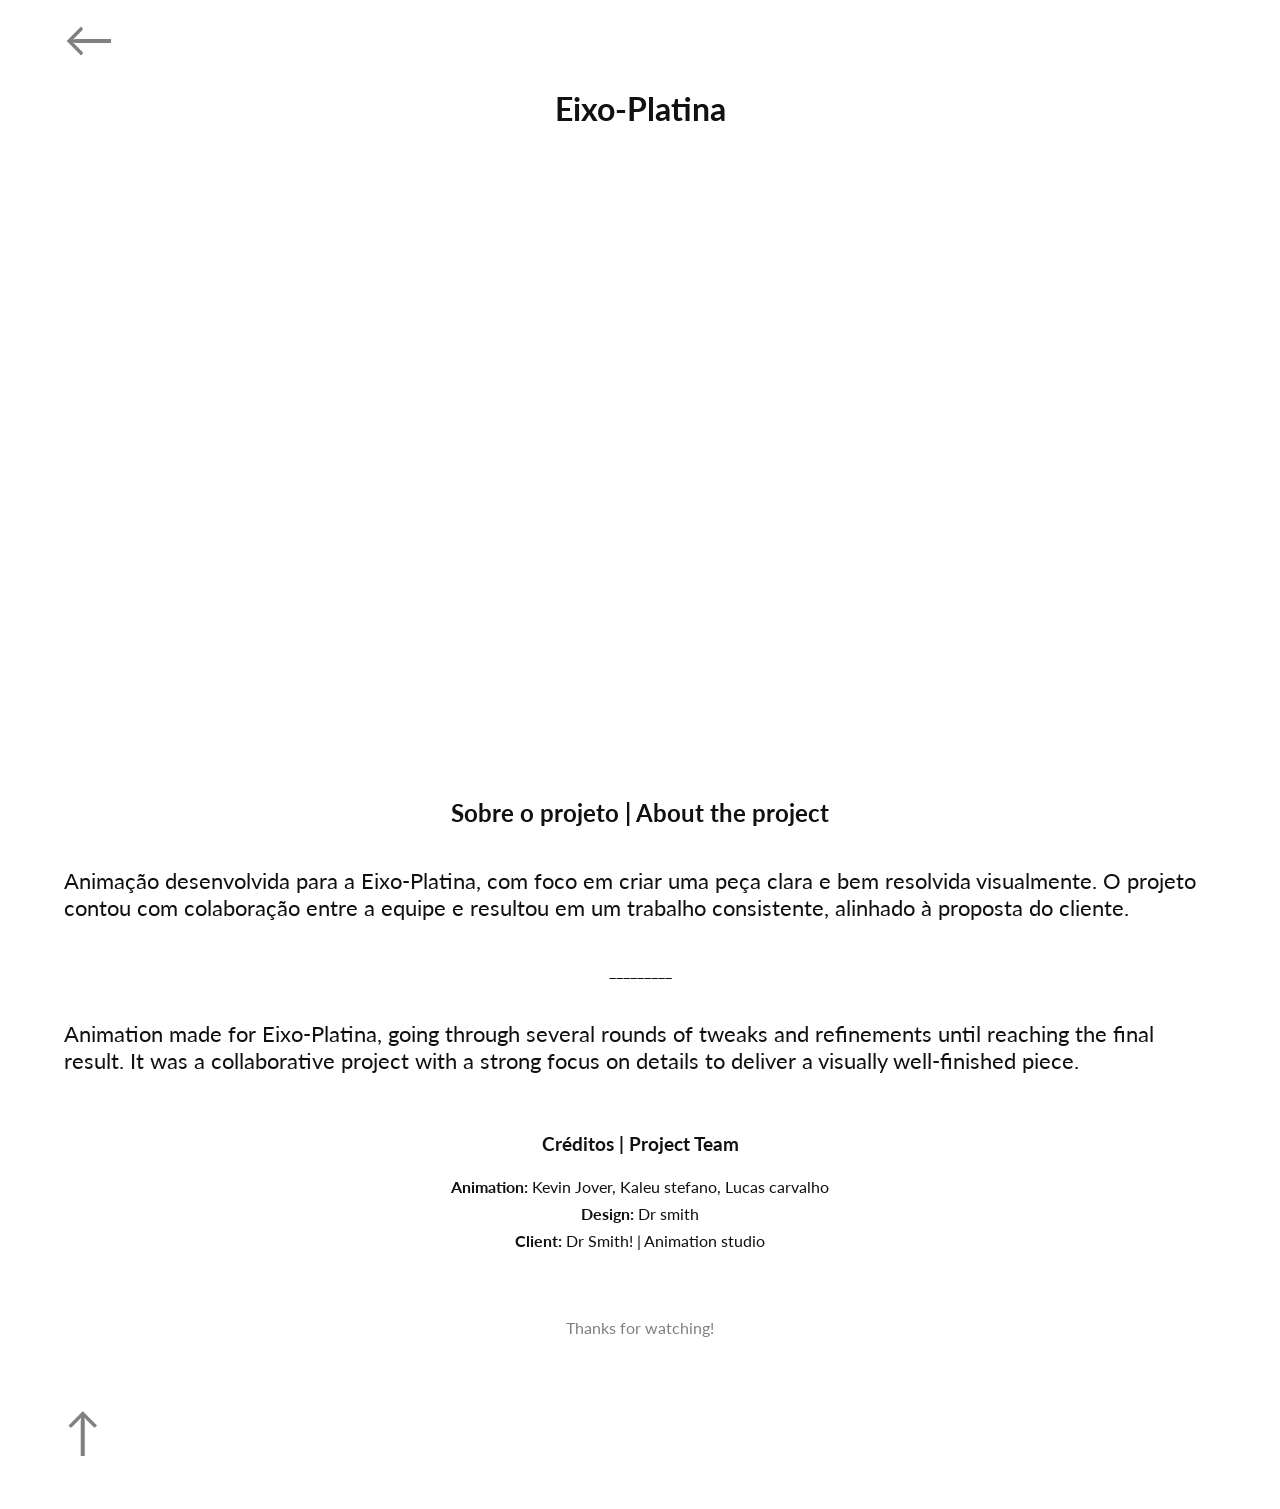
==== eixo-platina/index.html @ 6526e103 "url updates" ====
<!doctype html>

<html lang = "eng">
    <head>
        <meta name="viewport" content="width=device-width, initial-scale=1.0">
        <meta charset="UTF-8">    
        <link rel="preconnect" href="https://fonts.googleapis.com">
        <link rel="preconnect" href="https://fonts.gstatic.com" crossorigin>
        <link href="https://fonts.googleapis.com/css2?family=Inter:wght@400;500;600;700&display=swap" rel="stylesheet">
         <link rel="stylesheet" href="style.css">
      <script src="script.js"></script>
      <script>
        
function scrollToStart(){
  document.querySelector("#start").scrollIntoView({behavior:"smooth"});
}
      </script>
        <style>

        @import url('https://fonts.googleapis.com/css2?family=Lato:ital,wght@0,100;0,300;0,400;0,700;0,900;1,100;1,300;1,400;1,700;1,900&display=swap');

            *{
              font-family: "Lato" , sans-serif;
              color: #111;
            }
            .main{
              
              display: flex;
              flex-flow: column;
              justify-content: center;
              align-items: center;
              
            }
            a{
              text-decoration: none;
              color: black;
            }
            .proj1{
              display:flex;
              justify-content: center;
              align-items:center;
               width: 90vw;             
               max-width: 1200px;       
               
               aspect-ratio: 16 / 9;
               position: relative;
            }

            .proj1 iframe {

              width: 80%;
              height: 80%;
              border: 0;
              padding: 0;
              
            }
            p{
              width: 90vw;
              font-size: 22px;
              text-align: start;
              padding: 40px;
              margin: 0;
            }
            .dvShots{
              display: flex;
              flex-flow: column;
              align-items: center;
              align-content: center;
              width: 90vw;
            }
            .shots{
              display: flex;
              flex-flow: row;
              align-items: center;
            }
           .dvShots img{
              flex-basis: 200px;
              height: 100px;
            }
            .credits{
              display: flex;
              flex-flow: column;
              justify-content: center;
              align-items: center;
              
            }
            .credits p{
              text-align: center;
              padding: 4px;
              font-size: 16px;
              
            }
            .tks{
              color: grey;
              margin-top: 60px;
              margin-bottom: 60px;
            }
            .arrow{
              margin: 0;
              padding: 0;
              font-size: 50px;
            }
            .arrow a, #up{
              color:grey;
              width: 100vw;
              transition: 200ms ease;
            }
            .arrow a:hover, #up:hover{
              color: rgb(0, 0, 0);
            }
            .about{
              margin: 0;
            }
            #arrowUp{
              margin-bottom: 40px;
              cursor: pointer;
            }
             @media (max-width: 600px) {
              h1{
                font-size: 22px;
              }
              h2{
                font-size: 16px;
              }
              p{
                font-size: 12px;
              }
              .credits{
                width: 200px;
              }
        
            }
          </style>   
</head>

<body>
    <main class="main">
        <p class="arrow"><a href="/index.html">&larr;</a></p>
        <h1 id="start">Eixo-Platina</h1>
        <div class="proj1">
          
          <iframe
           src="https://player.vimeo.com/video/1150120395?badge=0&autopause=0"
    allow="autoplay; fullscreen; picture-in-picture"
    allowfullscreen
    title="Sicredi Conselheiros">
          </iframe>
        </div>

        <h2 class="about">Sobre o projeto | About the project</h2>

        <p>Animação desenvolvida para a Eixo-Platina, com foco em criar uma peça clara e bem resolvida visualmente. O projeto contou com colaboração entre a equipe e resultou em um trabalho consistente, alinhado à proposta do cliente.</p>

        <span>_________</span>

        <p>Animation made for Eixo-Platina, going through several rounds of tweaks and refinements until reaching the final result. It was a collaborative project with a strong focus on details to deliver a visually well-finished piece.</p>
    
      </div>

      <div class="credits">
        <h3><strong>Créditos | Project Team</strong></h3>
        <span><p><strong>Animation:</strong> Kevin Jover, Kaleu stefano, Lucas carvalho</p></span>
        <span><p><strong>Design:</strong> Dr smith</p></span>
        <span><p><strong>Client:</strong> Dr Smith! |  Animation studio</p></span>
        <p class="tks">Thanks for watching!</p>
      </div>

      <p class="arrow" onclick="scrollToStart()" id="arrowUp"><a>&uarr;</a></p>      
</main>

      
</body>
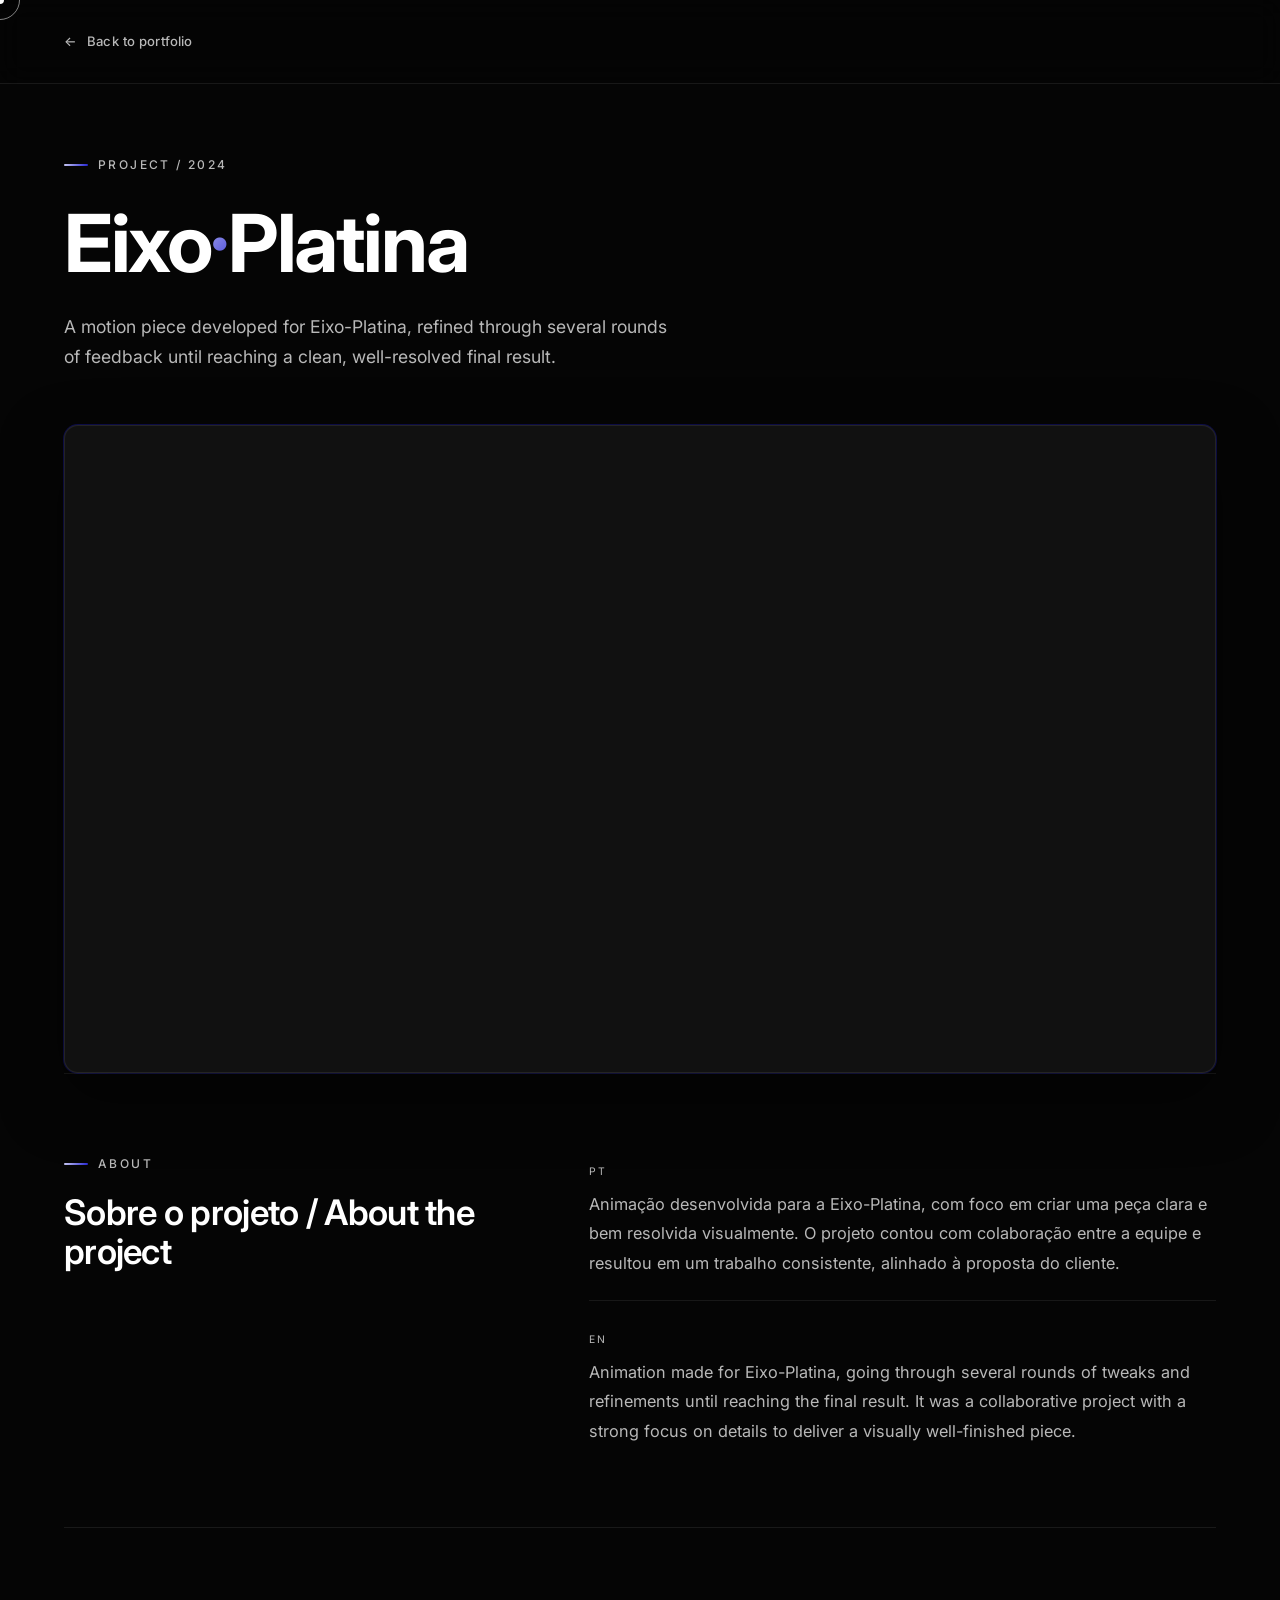
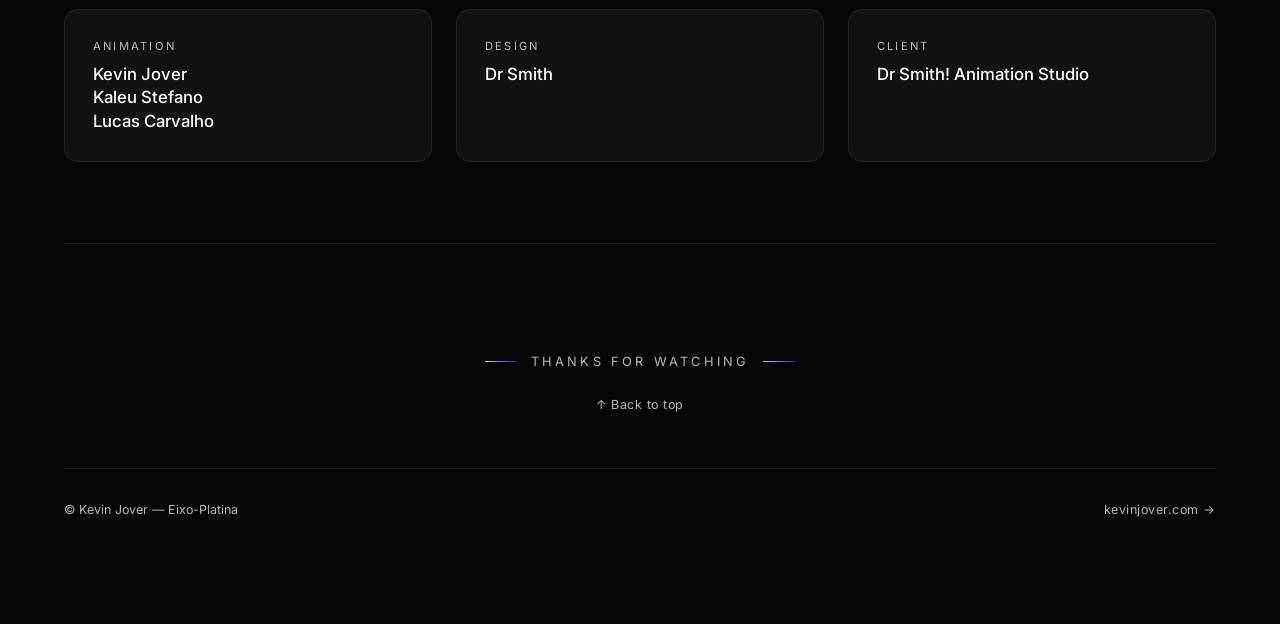
==== commit cdfc28c6: "eixo style" ====
--- a/eixo-platina/index.html
+++ b/eixo-platina/index.html
@@ -1,179 +1,401 @@
-
-
- 
- 
- <!doctype html>
-
-<html lang = "eng">
-    <head>
-        <meta name="viewport" content="width=device-width, initial-scale=1.0">
-        <meta charset="UTF-8">    
-        <link rel="preconnect" href="https://fonts.googleapis.com">
-        <link rel="preconnect" href="https://fonts.gstatic.com" crossorigin>
-        <link href="https://fonts.googleapis.com/css2?family=Inter:wght@400;500;600;700&display=swap" rel="stylesheet">
-         <link rel="stylesheet" href="style.css">
-      <script src="script.js"></script>
-      <script>
-        
-function scrollToStart(){
-  document.querySelector("#start").scrollIntoView({behavior:"smooth"});
-}
-      </script>
-        <style>
-
-        @import url('https://fonts.googleapis.com/css2?family=Lato:ital,wght@0,100;0,300;0,400;0,700;0,900;1,100;1,300;1,400;1,700;1,900&display=swap');
-
-            *{
-              font-family: "Lato" , sans-serif;
-              color: #111;
-            }
-            .main{
-              
-              display: flex;
-              flex-flow: column;
-              justify-content: center;
-              align-items: center;
-              
-            }
-            a{
-              text-decoration: none;
-              color: black;
-            }
-            .proj1{
-              display:flex;
-              justify-content: center;
-              align-items:center;
-               width: 90vw;             
-               max-width: 1200px;       
-               
-               aspect-ratio: 16 / 9;
-               position: relative;
-            }
-
-            .proj1 iframe {
-
-              width: 80%;
-              height: 80%;
-              border: 0;
-              padding: 0;
-              
-            }
-            p{
-              width: 90vw;
-              font-size: 22px;
-              text-align: start;
-              padding: 40px;
-              margin: 0;
-            }
-            .dvShots{
-              display: flex;
-              flex-flow: column;
-              align-items: center;
-              align-content: center;
-              width: 90vw;
-            }
-            .shots{
-              display: flex;
-              flex-flow: row;
-              align-items: center;
-            }
-           .dvShots img{
-              flex-basis: 200px;
-              height: 100px;
-            }
-            .credits{
-              display: flex;
-              flex-flow: column;
-              justify-content: center;
-              align-items: center;
-              
-            }
-            .credits p{
-              text-align: center;
-              padding: 4px;
-              font-size: 16px;
-              
-            }
-            .tks{
-              color: grey;
-              margin-top: 60px;
-              margin-bottom: 60px;
-            }
-            .arrow{
-              margin: 0;
-              padding: 0;
-              font-size: 50px;
-            }
-            .arrow a, #up{
-              color:grey;
-              width: 100vw;
-              transition: 200ms ease;
-            }
-            .arrow a:hover, #up:hover{
-              color: rgb(0, 0, 0);
-            }
-            .about{
-              margin: 0;
-            }
-            #arrowUp{
-              margin-bottom: 40px;
-              cursor: pointer;
-            }
-             @media (max-width: 600px) {
-              h1{
-                font-size: 22px;
-              }
-              h2{
-                font-size: 16px;
-              }
-              p{
-                font-size: 12px;
-              }
-              .credits{
-                width: 200px;
-              }
-        
-            }
-          </style>   
+<!doctype html>
+<html lang="en">
+<head>
+  <meta name="viewport" content="width=device-width, initial-scale=1.0">
+  <meta charset="UTF-8">
+  <title>Eixo-Platina — Kevin Jover</title>
+  <link rel="preconnect" href="https://fonts.googleapis.com">
+  <link rel="preconnect" href="https://fonts.gstatic.com" crossorigin>
+  <link href="https://fonts.googleapis.com/css2?family=Inter:wght@400;500;600;700&display=swap" rel="stylesheet">
+  <link rel="stylesheet" href="../style.css">
+  <style>
+    /* ============================================================
+       EIXO-PLATINA — project page
+       Reuses main site tokens/components for visual cohesion
+       ============================================================ */
+
+    .project-page {
+      padding-top: var(--nav-h);
+      padding-bottom: clamp(60px, 8vh, 100px);
+    }
+
+    /* Hide native cursor on this page (custom cursor replaces it) */
+    body {
+      cursor: none;
+    }
+
+    /* Top bar: back link + project index */
+    .project-top {
+      position: fixed;
+      top: 0;
+      left: 0;
+      width: 100%;
+      z-index: 150;
+      height: var(--nav-h);
+      display: flex;
+      align-items: center;
+      backdrop-filter: blur(14px) saturate(140%);
+      -webkit-backdrop-filter: blur(14px) saturate(140%);
+      background: rgba(5, 5, 5, 0.55);
+      border-bottom: 1px solid var(--border);
+    }
+
+    .project-top-inner {
+      width: 100%;
+      max-width: var(--container);
+      margin: 0 auto;
+      padding-inline: var(--gutter);
+      display: flex;
+      align-items: center;
+      justify-content: space-between;
+      gap: 24px;
+    }
+
+    .back-link {
+      display: inline-flex;
+      align-items: center;
+      gap: 10px;
+      font-size: 0.82rem;
+      font-weight: 500;
+      letter-spacing: 0.01em;
+      color: var(--text-muted);
+      transition: color var(--dur-fast) var(--ease-out), gap var(--dur-fast) var(--ease-out);
+    }
+
+    .back-link .arrow {
+      display: inline-block;
+      transition: transform var(--dur-med) var(--ease-out);
+    }
+
+    .back-link:hover {
+      color: var(--text);
+    }
+
+    .back-link:hover .arrow {
+      transform: translateX(-4px);
+    }
+
+    /* Hero */
+    .project-hero {
+      padding-top: clamp(48px, 8vh, 96px);
+      padding-bottom: clamp(40px, 6vh, 72px);
+      display: flex;
+      flex-direction: column;
+      gap: 28px;
+    }
+
+    .project-title {
+      font-size: clamp(2.6rem, 7vw, 5rem);
+      font-weight: 700;
+      letter-spacing: -0.03em;
+      line-height: 1.02;
+      max-width: 900px;
+    }
+
+    .project-title em {
+      font-style: normal;
+      background: var(--accent-gradient);
+      -webkit-background-clip: text;
+      background-clip: text;
+      color: transparent;
+    }
+
+    .project-lead {
+      max-width: 620px;
+      color: var(--text-muted);
+      font-size: clamp(0.95rem, 1.4vw, 1.1rem);
+      line-height: 1.7;
+    }
+
+    /* Video */
+    .project-video {
+      position: relative;
+      width: 100%;
+      aspect-ratio: 16 / 9;
+      border-radius: 14px;
+      overflow: hidden;
+      background: var(--surface);
+      border: 1px solid var(--border);
+      box-shadow: 0 24px 60px rgba(0, 0, 0, 0.5), 0 0 0 1px var(--accent-glow);
+    }
+
+    .project-video iframe {
+      position: absolute;
+      inset: 0;
+      width: 100%;
+      height: 100%;
+      border: 0;
+    }
+
+    /* Two-column body */
+    .project-body {
+      display: grid;
+      grid-template-columns: 1fr 1.4fr;
+      gap: clamp(40px, 6vw, 96px);
+      align-items: start;
+      padding: clamp(60px, 9vh, 110px) 0;
+      border-top: 1px solid var(--border);
+    }
+
+    .project-aside {
+      display: flex;
+      flex-direction: column;
+      gap: 14px;
+      position: sticky;
+      top: calc(var(--nav-h) + 32px);
+    }
+
+    .project-aside .eyebrow {
+      margin-bottom: 6px;
+    }
+
+    .project-aside h2 {
+      font-size: clamp(1.6rem, 3vw, 2.2rem);
+      font-weight: 600;
+      letter-spacing: -0.02em;
+      line-height: 1.1;
+    }
+
+    .project-content {
+      display: flex;
+      flex-direction: column;
+      gap: 22px;
+      color: var(--text-muted);
+      font-size: 1.02rem;
+      line-height: 1.8;
+      max-width: 680px;
+    }
+
+    .project-content p {
+      margin: 0;
+    }
+
+    .lang-block + .lang-block {
+      padding-top: 22px;
+      border-top: 1px solid var(--border);
+    }
+
+    .lang-tag {
+      display: inline-block;
+      font-size: 0.65rem;
+      letter-spacing: 0.2em;
+      text-transform: uppercase;
+      color: var(--text-muted);
+      margin-bottom: 8px;
+    }
+
+    /* Credits */
+    .project-credits {
+      display: grid;
+      grid-template-columns: repeat(3, 1fr);
+      gap: 24px;
+      padding: clamp(60px, 9vh, 110px) 0;
+      border-top: 1px solid var(--border);
+    }
+
+    .credit-card {
+      display: flex;
+      flex-direction: column;
+      gap: 8px;
+      padding: 28px;
+      border: 1px solid var(--border);
+      border-radius: 14px;
+      background: var(--surface);
+      transition: border-color var(--dur-med) var(--ease-out), transform var(--dur-med) var(--ease-out);
+    }
+
+    .credit-card:hover {
+      border-color: var(--border-strong);
+      transform: translateY(-2px);
+    }
+
+    .credit-label {
+      font-size: 0.7rem;
+      letter-spacing: 0.2em;
+      text-transform: uppercase;
+      color: var(--text-muted);
+    }
+
+    .credit-value {
+      font-size: 1.05rem;
+      font-weight: 500;
+      color: var(--text);
+      line-height: 1.4;
+    }
+
+    /* Thanks / footer */
+    .project-thanks {
+      display: flex;
+      flex-direction: column;
+      align-items: center;
+      gap: 24px;
+      padding: clamp(80px, 12vh, 140px) 0 0;
+      border-top: 1px solid var(--border);
+      text-align: center;
+    }
+
+    .thanks-mark {
+      display: inline-flex;
+      align-items: center;
+      gap: 14px;
+      font-size: 0.8rem;
+      letter-spacing: 0.25em;
+      text-transform: uppercase;
+      color: var(--text-muted);
+    }
+
+    .thanks-mark::before,
+    .thanks-mark::after {
+      content: '';
+      width: 32px;
+      height: 1px;
+      background: var(--accent-gradient);
+    }
+
+    .project-footer {
+      display: flex;
+      align-items: center;
+      justify-content: space-between;
+      flex-wrap: wrap;
+      gap: 16px;
+      padding: 32px 0;
+      margin-top: clamp(40px, 6vh, 64px);
+      border-top: 1px solid var(--border);
+      font-size: 0.78rem;
+      color: var(--text-muted);
+    }
+
+    .scroll-top {
+      display: inline-flex;
+      align-items: center;
+      gap: 8px;
+      color: var(--text-muted);
+      font-size: 0.78rem;
+      letter-spacing: 0.04em;
+      transition: color var(--dur-fast) var(--ease-out), transform var(--dur-fast) var(--ease-out);
+    }
+
+    .scroll-top:hover {
+      color: var(--text);
+      transform: translateY(-2px);
+    }
+
+    /* Responsive */
+    @media (max-width: 900px) {
+      .project-body {
+        grid-template-columns: 1fr;
+        gap: 32px;
+      }
+
+      .project-aside {
+        position: static;
+      }
+
+      .project-credits {
+        grid-template-columns: 1fr;
+      }
+    }
+  </style>
 </head>
-
 <body>
-    <main class="main">
-        <p class="arrow"><a href="/index.html">&larr;</a></p>
-        <h1 id="start">Eixo-Platina</h1>
-        <div class="proj1">
-          
-          <iframe
-           src="https://player.vimeo.com/video/1150120395?badge=0&autopause=0"
-    allow="autoplay; fullscreen; picture-in-picture"
-    allowfullscreen
-    title="Sicredi Conselheiros">
-          </iframe>
+  <!-- Top bar -->
+  <header class="project-top">
+    <div class="project-top-inner">
+      <a class="back-link" href="https://kevinjover.com">
+        <span class="arrow">&larr;</span>
+        <span>Back to portfolio</span>
+      </a>
+    </div>
+  </header>
+
+  <main class="container project-page">
+    <!-- Hero -->
+    <section class="project-hero reveal">
+      <span class="eyebrow">Project / 2024</span>
+      <h1 class="project-title">Eixo<em>·</em>Platina</h1>
+      <p class="project-lead">A motion piece developed for Eixo-Platina, refined through several rounds of feedback until reaching a clean, well-resolved final result.</p>
+    </section>
+
+    <!-- Video -->
+    <div class="project-video reveal">
+      <iframe
+        src="https://player.vimeo.com/video/1150120395?badge=0&autopause=0"
+        allow="autoplay; fullscreen; picture-in-picture"
+        allowfullscreen
+        title="Eixo-Platina">
+      </iframe>
+    </div>
+
+    <!-- Body -->
+    <section class="project-body">
+      <aside class="project-aside reveal">
+        <span class="eyebrow">About</span>
+        <h2>Sobre o projeto / About the project</h2>
+      </aside>
+
+      <div class="project-content reveal">
+        <div class="lang-block">
+          <span class="lang-tag">PT</span>
+          <p>Animação desenvolvida para a Eixo-Platina, com foco em criar uma peça clara e bem resolvida visualmente. O projeto contou com colaboração entre a equipe e resultou em um trabalho consistente, alinhado à proposta do cliente.</p>
         </div>
-
-        <h2 class="about">Sobre o projeto | About the project</h2>
-
-        <p>Animação desenvolvida para a Eixo-Platina, com foco em criar uma peça clara e bem resolvida visualmente. O projeto contou com colaboração entre a equipe e resultou em um trabalho consistente, alinhado à proposta do cliente.</p>
-
-        <span>_________</span>
-
-        <p>Animation made for Eixo-Platina, going through several rounds of tweaks and refinements until reaching the final result. It was a collaborative project with a strong focus on details to deliver a visually well-finished piece.</p>
-    
+        <div class="lang-block">
+          <span class="lang-tag">EN</span>
+          <p>Animation made for Eixo-Platina, going through several rounds of tweaks and refinements until reaching the final result. It was a collaborative project with a strong focus on details to deliver a visually well-finished piece.</p>
+        </div>
       </div>
-
-      <div class="credits">
-        <h3><strong>Créditos | Project Team</strong></h3>
-        <span><p><strong>Animation:</strong> Kevin Jover, Kaleu stefano, Lucas carvalho</p></span>
-        <span><p><strong>Design:</strong> Dr smith</p></span>
-        <span><p><strong>Client:</strong> Dr Smith! |  Animation studio</p></span>
-        <p class="tks">Thanks for watching!</p>
+    </section>
+
+    <!-- Credits -->
+    <section class="project-credits">
+      <div class="credit-card reveal">
+        <span class="credit-label">Animation</span>
+        <span class="credit-value">Kevin Jover<br>Kaleu Stefano<br>Lucas Carvalho</span>
       </div>
-
-      <p class="arrow" onclick="scrollToStart()" id="arrowUp"><a>&uarr;</a></p>      
-</main>
-
-      
+      <div class="credit-card reveal">
+        <span class="credit-label">Design</span>
+        <span class="credit-value">Dr Smith</span>
+      </div>
+      <div class="credit-card reveal">
+        <span class="credit-label">Client</span>
+        <span class="credit-value">Dr Smith! Animation Studio</span>
+      </div>
+    </section>
+
+    <!-- Thanks -->
+    <section class="project-thanks reveal">
+      <span class="thanks-mark">Thanks for watching</span>
+      <a class="scroll-top" onclick="scrollToStart()">&uarr; Back to top</a>
+    </section>
+
+    <div class="project-footer">
+      <span>&copy; Kevin Jover — Eixo-Platina</span>
+      <a class="scroll-top" href="https://kevinjover.com">kevinjover.com &rarr;</a>
+    </div>
+  </main>
+
+  <!-- Custom cursor (matches main site) -->
+  <div class="cursor" id="cursor"></div>
+  <div class="cursor-ring" id="cursorRing"></div>
+
+  <script src="../script.js"></script>
+  <script>
+    function scrollToStart() {
+      window.scrollTo({ top: 0, behavior: 'smooth' });
+    }
+
+    // Reveal on scroll (matches main site pattern)
+    const io = new IntersectionObserver(
+      (entries) => {
+        entries.forEach((e) => {
+          if (e.isIntersecting) {
+            e.target.classList.add('is-visible');
+            io.unobserve(e.target);
+          }
+        });
+      },
+      { threshold: 0.12, rootMargin: '0px 0px -40px 0px' }
+    );
+    document.querySelectorAll('.reveal').forEach((el) => io.observe(el));
+  </script>
 </body>
-
-
-
+</html>
--- a/style.css
+++ b/style.css
@@ -0,0 +1,1229 @@
+/* =====================================================================
+   KEVIN JOVER — MOTION & VIDEO EDITOR PORTFOLIO
+   Premium cinematic redesign
+   Table of contents:
+   1.  Reset & tokens
+   2.  Global / base
+   3.  Utility
+   4.  Preloader
+   5.  Custom cursor
+   6.  Scroll progress
+   7.  Noise overlay
+   8.  Navigation
+   9.  Hero
+   10. Reel modal
+   11. Marquee
+   12. Featured projects
+   13. Contact
+   14. Footer
+   15. Reveal animations
+   16. Responsive
+===================================================================== */
+
+/* =====================================================================
+   1. RESET & TOKENS
+===================================================================== */
+:root {
+  --bg: #050505;
+  --surface: #111111;
+  --surface-2: #161616;
+  --text: #ffffff;
+  --text-muted: #b8b8b8;
+  --border: rgba(255, 255, 255, 0.08);
+  --border-strong: rgba(255, 255, 255, 0.16);
+
+  --accent-start: #ccccf3;
+  --accent-end: #2121d1;
+  --accent-gradient: linear-gradient(135deg, var(--accent-start), var(--accent-end));
+  --accent-glow: rgba(33, 33, 209, 0.35);
+
+  --font-display: 'Inter', -apple-system, BlinkMacSystemFont, sans-serif;
+  --font-body: 'Inter', -apple-system, BlinkMacSystemFont, sans-serif;
+
+  --ease-out: cubic-bezier(0.16, 1, 0.3, 1);
+  --ease-in-out: cubic-bezier(0.65, 0, 0.35, 1);
+  --dur-fast: 250ms;
+  --dur-med: 500ms;
+  --dur-slow: 900ms;
+
+  --container: 1400px;
+  --gutter: clamp(20px, 5vw, 64px);
+
+  --nav-h: 84px;
+}
+
+*,
+*::before,
+*::after {
+  box-sizing: border-box;
+  margin: 0;
+  padding: 0;
+}
+
+html {
+  scroll-behavior: smooth;
+  -webkit-font-smoothing: antialiased;
+  -moz-osx-font-smoothing: grayscale;
+}
+
+@media (prefers-reduced-motion: reduce) {
+  html {
+    scroll-behavior: auto;
+  }
+  *,
+  *::before,
+  *::after {
+    animation-duration: 0.001ms !important;
+    animation-iteration-count: 1 !important;
+    transition-duration: 0.001ms !important;
+    scroll-behavior: auto !important;
+  }
+}
+
+body {
+  background: var(--bg);
+  color: var(--text);
+  font-family: var(--font-body);
+  line-height: 1.5;
+  overflow-x: hidden;
+  cursor: none;
+}
+
+@media (hover: none) and (pointer: coarse) {
+  body {
+    cursor: auto;
+  }
+}
+
+img {
+  max-width: 100%;
+  display: block;
+}
+
+a {
+  color: inherit;
+  text-decoration: none;
+}
+
+button {
+  font-family: inherit;
+  cursor: pointer;
+  border: none;
+  background: none;
+  color: inherit;
+}
+
+::selection {
+  background: #ffffff;
+  color: #000000;
+}
+
+/* =====================================================================
+   2. GLOBAL / BASE
+===================================================================== */
+.container {
+  width: 100%;
+  max-width: var(--container);
+  margin: 0 auto;
+  padding-inline: var(--gutter);
+}
+
+.eyebrow {
+  display: inline-flex;
+  align-items: center;
+  gap: 10px;
+  font-size: 0.75rem;
+  letter-spacing: 0.2em;
+  text-transform: uppercase;
+  color: var(--text-muted);
+  font-weight: 500;
+}
+
+.eyebrow::before {
+  content: '';
+  width: 24px;
+  height: 2px;
+  background: var(--accent-gradient);
+  display: inline-block;
+  border-radius: 2px;
+}
+
+.section-heading {
+  font-size: clamp(2.4rem, 6vw, 4.5rem);
+  font-weight: 600;
+  letter-spacing: -0.03em;
+  line-height: 1.02;
+}
+
+/* Animated underline link, reused across the page */
+.link-underline {
+  position: relative;
+  display: inline-block;
+}
+
+.link-underline::after {
+  content: '';
+  position: absolute;
+  left: 0;
+  bottom: -2px;
+  width: 100%;
+  height: 1px;
+  background: currentColor;
+  transform: scaleX(0);
+  transform-origin: right;
+  transition: transform var(--dur-med) var(--ease-out);
+}
+
+.link-underline:hover::after {
+  transform: scaleX(1);
+  transform-origin: left;
+}
+
+/* Primary elegant button */
+.btn {
+  position: relative;
+  display: inline-flex;
+  align-items: center;
+  justify-content: center;
+  gap: 10px;
+  height: 56px;
+  padding: 0 34px;
+  border: 1px solid var(--border-strong);
+  border-radius: 100px;
+  background: transparent;
+  color: var(--text);
+  font-size: 0.85rem;
+  font-weight: 500;
+  letter-spacing: 0.02em;
+  overflow: hidden;
+  isolation: isolate;
+  transition: color var(--dur-med) var(--ease-out), border-color var(--dur-med) var(--ease-out);
+}
+
+.btn::before {
+  content: '';
+  position: absolute;
+  inset: 0;
+  background: #ffffff;
+  border-radius: inherit;
+  transform: translateY(101%);
+  transition: transform var(--dur-med) var(--ease-out);
+  z-index: -1;
+}
+
+.btn:hover {
+  color: #000000;
+  border-color: #ffffff;
+}
+
+.btn:hover::before {
+  transform: translateY(0);
+}
+
+.btn-ghost {
+  height: 46px;
+  padding: 0 26px;
+  font-size: 0.78rem;
+}
+
+/* =====================================================================
+   3. UTILITY
+===================================================================== */
+.visually-hidden {
+  position: absolute !important;
+  width: 1px;
+  height: 1px;
+  overflow: hidden;
+  clip: rect(0 0 0 0);
+  white-space: nowrap;
+}
+
+/* =====================================================================
+   4. PRELOADER
+===================================================================== */
+.preloader {
+  position: fixed;
+  inset: 0;
+  z-index: 300;
+  background: var(--bg);
+  display: flex;
+  flex-direction: column;
+  align-items: center;
+  justify-content: center;
+  gap: 24px;
+  transition: opacity var(--dur-slow) var(--ease-in-out), visibility var(--dur-slow);
+}
+
+.preloader.is-hidden {
+  opacity: 0;
+  visibility: hidden;
+  pointer-events: none;
+}
+
+.preloader-logo-canvas {
+  width: 96px;
+  height: 96px;
+  opacity: 0;
+  animation: fade-up 0.8s var(--ease-out) forwards 0.1s;
+}
+
+.preloader-name {
+  font-size: clamp(1.4rem, 4vw, 2rem);
+  font-weight: 600;
+  letter-spacing: -0.02em;
+  overflow: hidden;
+}
+
+.preloader-name span {
+  display: inline-block;
+  transform: translateY(110%);
+  animation: preloader-letter 0.7s var(--ease-out) forwards;
+}
+
+@keyframes preloader-letter {
+  to {
+    transform: translateY(0);
+  }
+}
+
+.preloader-bar {
+  width: 220px;
+  height: 1px;
+  background: var(--border);
+  position: relative;
+  overflow: hidden;
+}
+
+.preloader-bar::after {
+  content: '';
+  position: absolute;
+  inset: 0;
+  background: var(--accent-gradient);
+  transform: scaleX(0);
+  transform-origin: left;
+  animation: preloader-fill 1.4s var(--ease-in-out) forwards 0.2s;
+}
+
+@keyframes preloader-fill {
+  to {
+    transform: scaleX(1);
+  }
+}
+
+/* =====================================================================
+   5. CUSTOM CURSOR
+===================================================================== */
+.cursor {
+  position: fixed;
+  top: 0;
+  left: 0;
+  width: 8px;
+  height: 8px;
+  border-radius: 50%;
+  background: #ffffff;
+  pointer-events: none;
+  z-index: 250;
+  transform: translate(-50%, -50%);
+  transition: width var(--dur-fast) var(--ease-out), height var(--dur-fast) var(--ease-out),
+    opacity var(--dur-fast) var(--ease-out);
+  mix-blend-mode: difference;
+  will-change: transform;
+}
+
+.cursor-ring {
+  position: fixed;
+  top: 0;
+  left: 0;
+  width: 40px;
+  height: 40px;
+  border: 1px solid rgba(255, 255, 255, 0.5);
+  border-radius: 50%;
+  pointer-events: none;
+  z-index: 249;
+  transform: translate(-50%, -50%);
+  transition: width var(--dur-med) var(--ease-out), height var(--dur-med) var(--ease-out),
+    border-color var(--dur-med) var(--ease-out), opacity var(--dur-fast) ease;
+  will-change: transform;
+}
+
+.cursor.is-hover {
+  width: 0;
+  height: 0;
+}
+
+.cursor-ring.is-hover {
+  width: 72px;
+  height: 72px;
+  border-color: rgba(255, 255, 255, 0.9);
+}
+
+@media (hover: none) and (pointer: coarse) {
+  .cursor,
+  .cursor-ring {
+    display: none;
+  }
+}
+
+/* =====================================================================
+   6. SCROLL PROGRESS
+===================================================================== */
+.scroll-progress {
+  position: fixed;
+  top: 0;
+  left: 0;
+  height: 2px;
+  width: 100%;
+  z-index: 220;
+  background: transparent;
+}
+
+.scroll-progress-bar {
+  height: 100%;
+  width: 0%;
+  background: var(--accent-gradient);
+  transform-origin: left;
+}
+
+/* =====================================================================
+   7. NOISE OVERLAY
+===================================================================== */
+.noise {
+  position: fixed;
+  inset: 0;
+  z-index: 200;
+  pointer-events: none;
+  opacity: 0.035;
+  mix-blend-mode: overlay;
+}
+
+/* =====================================================================
+   8. NAVIGATION
+===================================================================== */
+.nav {
+  position: fixed;
+  top: 0;
+  left: 0;
+  width: 100%;
+  z-index: 150;
+  height: var(--nav-h);
+  display: flex;
+  align-items: center;
+  transition: background var(--dur-med) var(--ease-out), border-color var(--dur-med) var(--ease-out),
+    backdrop-filter var(--dur-med) var(--ease-out);
+}
+
+.nav.is-scrolled {
+  background: rgba(5, 5, 5, 0.55);
+  backdrop-filter: blur(14px) saturate(140%);
+  -webkit-backdrop-filter: blur(14px) saturate(140%);
+  border-bottom: 1px solid var(--border);
+}
+
+.nav-inner {
+  width: 100%;
+  max-width: var(--container);
+  margin: 0 auto;
+  padding-inline: var(--gutter);
+  display: flex;
+  align-items: center;
+  justify-content: space-between;
+}
+
+.nav-brand {
+  display: flex;
+  align-items: center;
+  gap: 12px;
+}
+
+.nav-logo-canvas {
+  width: 44px;
+  height: 44px;
+  flex-shrink: 0;
+  background: linear-gradient(135deg, #CCCCF3, #2121D1);
+}
+
+.nav-brand-text {
+  display: flex;
+  flex-direction: column;
+  line-height: 1.1;
+}
+
+.nav-brand-name {
+  font-size: 0.95rem;
+  font-weight: 600;
+  letter-spacing: -0.01em;
+}
+
+.nav-brand-role {
+  font-size: 0.65rem;
+  color: var(--text-muted);
+  letter-spacing: 0.04em;
+}
+
+.nav-links {
+  display: flex;
+  align-items: center;
+  gap: 40px;
+}
+
+.nav-links a {
+  font-size: 0.82rem;
+  font-weight: 500;
+  letter-spacing: 0.01em;
+  color: var(--text-muted);
+  transition: color var(--dur-fast) var(--ease-out);
+}
+
+.nav-links a:hover {
+  color: var(--text);
+}
+
+.nav-social {
+  display: flex;
+  align-items: center;
+  gap: 16px;
+  margin-left: 8px;
+  padding-left: 24px;
+  border-left: 1px solid var(--border);
+}
+
+.nav-social img {
+  width: 16px;
+  height: 16px;
+  opacity: 0.7;
+  filter: invert(1) brightness(2);
+  transition: opacity var(--dur-fast) ease;
+}
+
+.nav-social a:hover img {
+  opacity: 1;
+}
+
+/* Language switch (desktop, in nav) */
+.lang-switch {
+  display: flex;
+  align-items: center;
+  gap: 2px;
+  margin-left: 20px;
+  padding: 3px;
+  border: 1px solid var(--border);
+  border-radius: 100px;
+}
+
+.lang-btn {
+  padding: 5px 12px;
+  border-radius: 100px;
+  font-size: 0.7rem;
+  font-weight: 600;
+  letter-spacing: 0.04em;
+  color: var(--text-muted);
+  transition: background var(--dur-fast) ease, color var(--dur-fast) ease;
+}
+
+.lang-btn:hover {
+  color: var(--text);
+}
+
+.lang-btn.is-active {
+  background: var(--accent-gradient);
+  color: #ffffff;
+}
+
+/* Language switch (mobile menu) */
+.lang-switch--mobile {
+  margin: 0;
+}
+
+.nav-toggle {
+  display: none;
+  width: 40px;
+  height: 40px;
+  align-items: center;
+  justify-content: center;
+  flex-direction: column;
+  gap: 5px;
+}
+
+.nav-toggle span {
+  display: block;
+  width: 22px;
+  height: 1px;
+  background: #fff;
+  transition: transform var(--dur-fast) var(--ease-out), opacity var(--dur-fast) ease;
+}
+
+/* =====================================================================
+   9. HERO
+===================================================================== */
+.hero {
+  position: relative;
+  width: 100%;
+  height: 100svh;
+  min-height: 560px;
+  overflow: hidden;
+  display: flex;
+  align-items: flex-end;
+}
+
+.hero-media {
+  position: absolute;
+  inset: 0;
+  z-index: 0;
+}
+
+.hero-media iframe {
+  position: absolute;
+  top: 50%;
+  left: 50%;
+  width: 177.77vh;
+  min-width: 100%;
+  height: 56.25vw;
+  min-height: 100%;
+  transform: translate(-50%, -50%);
+  pointer-events: none;
+  border: 0;
+}
+
+.hero-overlay {
+  position: absolute;
+  inset: 0;
+  background: linear-gradient(
+    to top,
+    rgba(0, 0, 0, 0.92) 0%,
+    rgba(0, 0, 0, 0.55) 40%,
+    rgba(0, 0, 0, 0.45) 70%,
+    rgba(0, 0, 0, 0.65) 100%
+  );
+  z-index: 1;
+}
+
+.hero-content {
+  position: relative;
+  z-index: 2;
+  width: 100%;
+  padding: 0 var(--gutter) clamp(56px, 8vh, 96px);
+  display: flex;
+  flex-direction: column;
+  gap: 28px;
+}
+
+.hero-eyebrow {
+  opacity: 0;
+  animation: fade-up 0.9s var(--ease-out) forwards 0.3s;
+}
+
+.hero-sub {
+  font-size: clamp(1rem, 2.2vw, 1.4rem);
+  font-weight: 500;
+  color: var(--text-muted);
+  opacity: 0;
+  animation: fade-up 0.9s var(--ease-out) forwards 0.6s;
+}
+
+.hero-sub--main {
+  font-size: clamp(2.4rem, 7vw, 5rem);
+  font-weight: 700;
+  letter-spacing: -0.03em;
+  line-height: 1.02;
+  color: var(--text);
+  max-width: 720px;
+}
+
+.hero-desc {
+  max-width: 480px;
+  font-size: 0.95rem;
+  color: var(--text-muted);
+  opacity: 0;
+  animation: fade-up 0.9s var(--ease-out) forwards 0.75s;
+}
+
+@keyframes fade-up {
+  from {
+    opacity: 0;
+    transform: translateY(16px);
+  }
+  to {
+    opacity: 1;
+    transform: translateY(0);
+  }
+}
+
+.hero-actions {
+  display: flex;
+  align-items: center;
+  gap: 24px;
+  flex-wrap: wrap;
+  opacity: 0;
+  animation: fade-up 0.9s var(--ease-out) forwards 0.9s;
+}
+
+.btn-play {
+  gap: 14px;
+  border-color: var(--accent-end);
+}
+
+.btn-play::before {
+  background: var(--accent-gradient);
+}
+
+.btn-play:hover {
+  color: #ffffff;
+  border-color: var(--accent-end);
+}
+
+.btn-play .play-icon {
+  width: 12px;
+  height: 12px;
+  flex-shrink: 0;
+}
+
+.scroll-cue {
+  position: absolute;
+  right: var(--gutter);
+  bottom: clamp(56px, 8vh, 96px);
+  z-index: 2;
+  display: flex;
+  flex-direction: column;
+  align-items: center;
+  gap: 10px;
+  color: var(--text-muted);
+  font-size: 0.7rem;
+  letter-spacing: 0.15em;
+  text-transform: uppercase;
+  opacity: 0;
+  animation: fade-up 0.9s var(--ease-out) forwards 1.1s;
+}
+
+.scroll-cue-arrow {
+  width: 1px;
+  height: 44px;
+  background: linear-gradient(to bottom, transparent, var(--text-muted));
+  position: relative;
+  overflow: hidden;
+}
+
+.scroll-cue-arrow::after {
+  content: '';
+  position: absolute;
+  left: 0;
+  top: -100%;
+  width: 100%;
+  height: 100%;
+  background: #ffffff;
+  animation: scroll-cue-drip 2s var(--ease-in-out) infinite;
+}
+
+@keyframes scroll-cue-drip {
+  to {
+    top: 100%;
+  }
+}
+
+/* =====================================================================
+   10. REEL MODAL
+===================================================================== */
+.reel-modal {
+  position: fixed;
+  inset: 0;
+  z-index: 260;
+  background: rgba(0, 0, 0, 0.97);
+  display: flex;
+  align-items: center;
+  justify-content: center;
+  opacity: 0;
+  visibility: hidden;
+  transition: opacity var(--dur-med) var(--ease-out), visibility var(--dur-med);
+}
+
+.reel-modal.is-open {
+  opacity: 1;
+  visibility: visible;
+}
+
+.reel-modal-inner {
+  position: relative;
+  width: min(1200px, 92vw);
+  aspect-ratio: 16 / 9;
+  transform: scale(0.96);
+  transition: transform var(--dur-med) var(--ease-out);
+}
+
+.reel-modal.is-open .reel-modal-inner {
+  transform: scale(1);
+}
+
+.reel-modal-inner iframe {
+  width: 100%;
+  height: 100%;
+  border: 0;
+}
+
+.reel-modal-close {
+  position: absolute;
+  top: -56px;
+  right: 0;
+  width: 40px;
+  height: 40px;
+  display: flex;
+  align-items: center;
+  justify-content: center;
+  border: 1px solid var(--border-strong);
+  border-radius: 50%;
+  font-size: 1.1rem;
+  transition: background var(--dur-fast) ease, color var(--dur-fast) ease, transform var(--dur-fast) ease;
+}
+
+.reel-modal-close:hover {
+  background: #ffffff;
+  color: #000000;
+  transform: rotate(90deg);
+}
+
+/* =====================================================================
+   11. ABOUT
+===================================================================== */
+.about {
+  padding: clamp(80px, 11vh, 130px) 0;
+  border-top: 1px solid var(--border);
+  border-bottom: 1px solid var(--border);
+}
+
+.about-inner {
+  display: flex;
+  flex-direction: column;
+  gap: 40px;
+}
+
+.about-header {
+  display: flex;
+  align-items: center;
+  gap: 20px;
+}
+
+.about-photo {
+  width: 60px;
+  height: 60px;
+  border-radius: 50%;
+  object-fit: cover;
+  object-position: center 42%;
+  border: 1px solid var(--border-strong);
+  flex-shrink: 0;
+  filter: grayscale(1);
+}
+
+.about-heading .eyebrow {
+  margin-bottom: 8px;
+}
+
+.about-heading .section-heading {
+  font-size: clamp(1.8rem, 4vw, 2.6rem);
+}
+
+.about-text {
+  display: flex;
+  flex-direction: column;
+  gap: 18px;
+  max-width: 680px;
+}
+
+.about-text p {
+  color: var(--text-muted);
+  font-size: 1.02rem;
+  line-height: 1.8;
+}
+
+@media (max-width: 560px) {
+  .about-header {
+    gap: 16px;
+  }
+
+  .about-photo {
+    width: 48px;
+    height: 48px;
+  }
+}
+
+/* =====================================================================
+   12. FEATURED PROJECTS
+===================================================================== */
+.projects {
+  padding: clamp(96px, 14vh, 160px) 0 clamp(80px, 10vh, 120px);
+}
+
+.projects-head {
+  display: flex;
+  flex-direction: column;
+  align-items: center;
+  text-align: center;
+  gap: 20px;
+  margin-bottom: clamp(48px, 7vh, 80px);
+}
+
+.projects-head .section-heading {
+  text-align: center;
+}
+
+/* Grid — even columns, uniform thumbnail ratio (matches original layout) */
+.projects-grid {
+  display: grid;
+  grid-template-columns: repeat(3, 1fr);
+  gap: 24px;
+  width: 100%;
+}
+
+@media (max-width: 1150px) {
+  .projects-grid {
+    grid-template-columns: repeat(2, 1fr);
+  }
+}
+
+@media (max-width: 700px) {
+  .projects-grid {
+    grid-template-columns: 1fr;
+  }
+}
+
+.project-card {
+  position: relative;
+  display: block;
+  border-radius: 14px;
+  overflow: hidden;
+  background: var(--surface);
+  border: 1px solid var(--border);
+  opacity: 0;
+  transform: translateY(28px);
+  transition: opacity var(--dur-slow) var(--ease-out), transform var(--dur-slow) var(--ease-out),
+    box-shadow var(--dur-med) var(--ease-out);
+}
+
+.project-card.is-visible {
+  opacity: 1;
+  transform: translateY(0);
+}
+
+.project-card:hover {
+  box-shadow: 0 24px 60px rgba(0, 0, 0, 0.5), 0 0 0 1px var(--accent-glow);
+}
+
+.project-media {
+  position: relative;
+  width: 100%;
+  overflow: hidden;
+}
+
+/* Uniform ratio so thumbnails are never cropped oddly (matches original) */
+.project-media {
+  aspect-ratio: 16 / 9;
+}
+
+.project-media img {
+  position: absolute;
+  inset: 0;
+  width: 100%;
+  height: 100%;
+  object-fit: cover;
+  transition: opacity var(--dur-med) ease, transform 700ms var(--ease-out);
+}
+
+.project-card:hover .project-media img {
+  transform: scale(1.06);
+}
+
+.project-media .gif {
+  opacity: 0;
+}
+
+.project-card:hover .project-media .gif {
+  opacity: 1;
+}
+
+.project-card:hover .project-media .static {
+  opacity: 0;
+}
+
+.project-media-overlay {
+  position: absolute;
+  inset: 0;
+  background: linear-gradient(to top, rgba(0, 0, 0, 0.85) 0%, rgba(0, 0, 0, 0.05) 55%);
+  opacity: 0;
+  transition: opacity var(--dur-med) ease;
+}
+
+.project-card:hover .project-media-overlay {
+  opacity: 1;
+}
+
+/* =====================================================================
+   13. CONTACT
+===================================================================== */
+.contact {
+  padding: clamp(96px, 14vh, 160px) 0;
+  border-top: 1px solid var(--border);
+}
+
+.contact-inner {
+  display: flex;
+  flex-direction: column;
+  align-items: center;
+  text-align: center;
+  gap: 16px;
+  max-width: 640px;
+  margin: 0 auto;
+}
+
+.contact-inner .section-heading {
+  text-align: center;
+}
+
+.contact-desc {
+  color: var(--text-muted);
+  font-size: 1rem;
+  max-width: 460px;
+}
+
+form#contact-form {
+  width: 100%;
+  max-width: 560px;
+  margin-top: 40px;
+  display: flex;
+  flex-direction: column;
+  gap: 22px;
+  text-align: left;
+}
+
+.field {
+  position: relative;
+  display: flex;
+  flex-direction: column;
+  gap: 8px;
+}
+
+.field label {
+  font-size: 0.72rem;
+  letter-spacing: 0.08em;
+  text-transform: uppercase;
+  color: var(--text-muted);
+}
+
+.field input,
+.field textarea {
+  background: transparent;
+  border: none;
+  border-bottom: 1px solid var(--border-strong);
+  color: var(--text);
+  font-size: 1rem;
+  padding: 10px 2px;
+  font-family: inherit;
+  transition: border-color var(--dur-fast) ease;
+}
+
+.field textarea {
+  resize: vertical;
+  min-height: 90px;
+}
+
+.field input::placeholder,
+.field textarea::placeholder {
+  color: rgba(255, 255, 255, 0.28);
+}
+
+.field-underline {
+  position: absolute;
+  left: 0;
+  bottom: 0;
+  height: 2px;
+  width: 100%;
+  background: var(--accent-gradient);
+  transform: scaleX(0);
+  transform-origin: left;
+  transition: transform var(--dur-med) var(--ease-out);
+}
+
+.field input:focus,
+.field textarea:focus {
+  outline: none;
+}
+
+.field input:focus ~ .field-underline,
+.field textarea:focus ~ .field-underline {
+  transform: scaleX(1);
+}
+
+.contact-submit {
+  align-self: center;
+  margin-top: 12px;
+}
+
+.form-status {
+  font-size: 0.85rem;
+  color: var(--text-muted);
+  text-align: center;
+  min-height: 1em;
+}
+
+.form-status.is-success {
+  color: #ffffff;
+}
+
+/* =====================================================================
+   14. FOOTER
+===================================================================== */
+.footer {
+  border-top: 1px solid var(--border);
+  padding: 40px 0;
+}
+
+.footer-inner {
+  display: flex;
+  align-items: center;
+  justify-content: space-between;
+  gap: 20px;
+  flex-wrap: wrap;
+}
+
+.footer-copy {
+  font-size: 0.78rem;
+  color: var(--text-muted);
+}
+
+.footer-links {
+  display: flex;
+  align-items: center;
+  gap: 28px;
+}
+
+.footer-links a {
+  font-size: 0.78rem;
+  color: var(--text-muted);
+}
+
+.footer-links a:hover {
+  color: var(--text);
+}
+
+.footer-social {
+  display: flex;
+  align-items: center;
+  gap: 18px;
+}
+
+.footer-social img {
+  width: 16px;
+  height: 16px;
+  filter: invert(1) brightness(2);
+  opacity: 0.7;
+  transition: opacity var(--dur-fast) ease;
+}
+
+.footer-social a:hover img {
+  opacity: 1;
+}
+
+/* =====================================================================
+   15. REVEAL ANIMATIONS (generic, used with IntersectionObserver)
+===================================================================== */
+.reveal {
+  opacity: 0;
+  transform: translateY(24px);
+  transition: opacity 900ms var(--ease-out), transform 900ms var(--ease-out);
+}
+
+.reveal.is-visible {
+  opacity: 1;
+  transform: translateY(0);
+}
+
+/* =====================================================================
+   16. RESPONSIVE
+===================================================================== */
+/* Mobile nav drawer */
+.mobile-menu {
+  position: fixed;
+  inset: 0;
+  z-index: 140;
+  background: rgba(5, 5, 5, 0.98);
+  backdrop-filter: blur(10px);
+  display: flex;
+  flex-direction: column;
+  align-items: center;
+  justify-content: center;
+  gap: 32px;
+  opacity: 0;
+  visibility: hidden;
+  transition: opacity var(--dur-med) var(--ease-out), visibility var(--dur-med);
+}
+
+.mobile-menu.is-open {
+  opacity: 1;
+  visibility: visible;
+}
+
+.mobile-menu a {
+  font-size: 1.6rem;
+  font-weight: 600;
+  letter-spacing: -0.02em;
+  color: var(--text);
+}
+
+.mobile-menu-social {
+  display: flex;
+  gap: 20px;
+  margin-top: 8px;
+}
+
+.mobile-menu-social img {
+  width: 20px;
+  height: 20px;
+  filter: invert(1) brightness(2);
+}
+
+@media (max-width: 900px) {
+  .nav-links {
+    display: none;
+  }
+
+  .nav-toggle {
+    display: flex;
+  }
+
+  .nav-social {
+    display: none;
+  }
+}
+
+.nav-toggle.is-open span:nth-child(1) {
+  transform: translateY(6px) rotate(45deg);
+}
+
+.nav-toggle.is-open span:nth-child(2) {
+  opacity: 0;
+}
+
+.nav-toggle.is-open span:nth-child(3) {
+  transform: translateY(-6px) rotate(-45deg);
+}
+
+@media (max-width: 640px) {
+  .hero-actions {
+    flex-direction: column;
+    align-items: flex-start;
+    gap: 16px;
+  }
+
+  .scroll-cue {
+    display: none;
+  }
+
+  form#contact-form {
+    gap: 26px;
+  }
+
+  .footer-inner {
+    flex-direction: column;
+    text-align: center;
+  }
+
+  .footer-links {
+    order: 3;
+  }
+}
